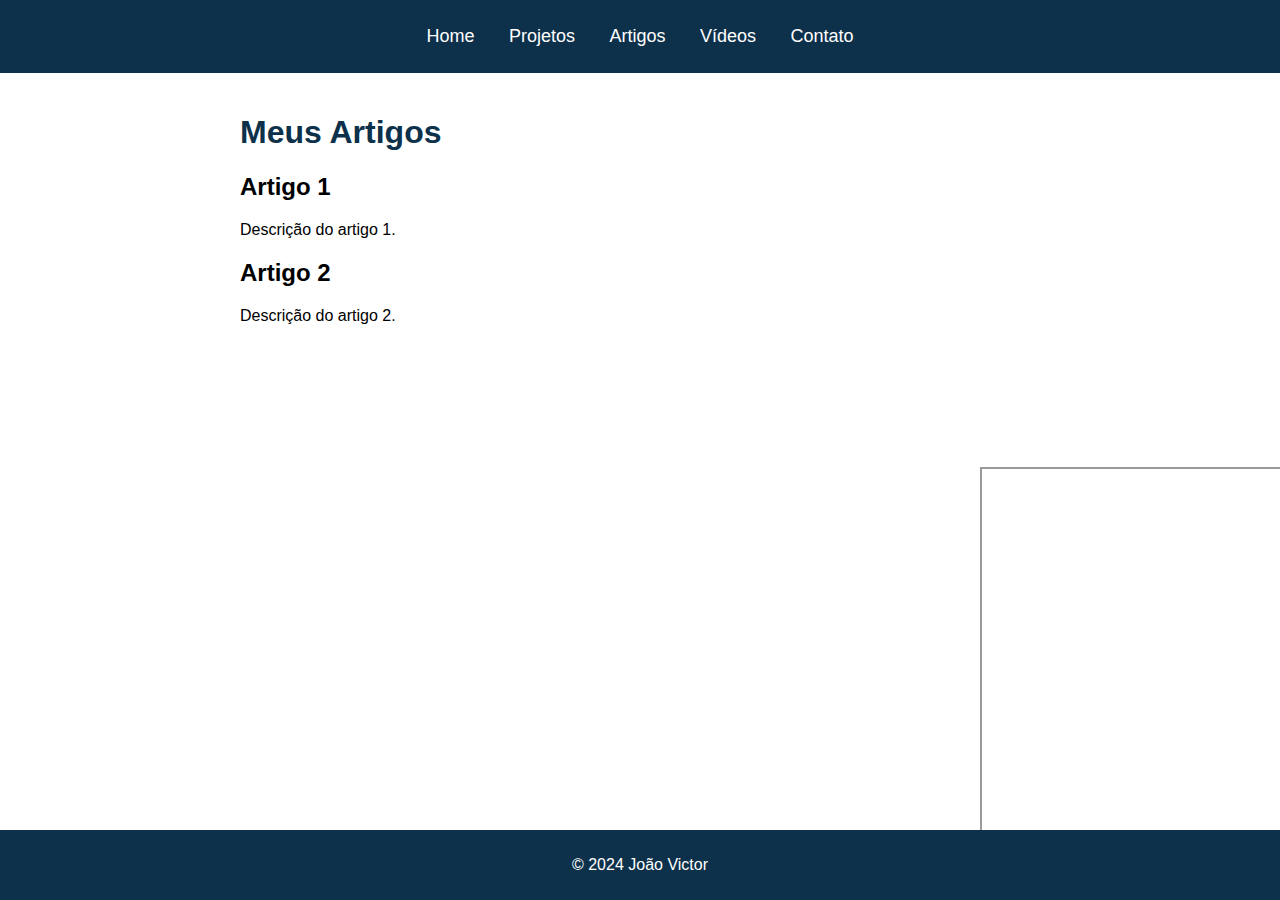
==== articles.html @ d2d21f82 "estrutura do portifólio" ====
<!DOCTYPE html>
<html lang="pt-BR">
<head>
    <meta charset="UTF-8">
    <meta name="viewport" content="width=device-width, initial-scale=1.0">
    <title>Artigos - Meu Portfólio</title>
    <link rel="stylesheet" href="assets/css/styles.css">
</head>
<body>
    <header>
        <nav>
            <ul>
                <li><a href="index.html">Home</a></li>
                <li><a href="projects.html">Projetos</a></li>
                <li><a href="articles.html">Artigos</a></li>
                <li><a href="videos.html">Vídeos</a></li>
                <li><a href="contact.html">Contato</a></li>
            </ul>
        </nav>
    </header>
    <main>
        <section class="articles">
            <h1>Meus Artigos</h1>
            <!-- Adicione seus artigos aqui -->
            <div class="article">
                <h2>Artigo 1</h2>
                <p>Descrição do artigo 1.</p>
            </div>
            <div class="article">
                <h2>Artigo 2</h2>
                <p>Descrição do artigo 2.</p>
            </div>
        </section>
    </main>

    <div style="right: 0px; border: 0px none; height: 500px; position: fixed; width: 300px; overflow: hidden; bottom: -67px;">
        <div style="overflow: hidden;"></div>
        
        <iframe height="430" width="350" src="https://bot.dialogflow.com/0c34469a-fa8e-4971-9ea9-d80b95f97a2d"></iframe>
        
    </div>

    <footer>
        <p>&copy; 2024 João Victor</p>
    </footer>
</body>
</html>
---- assets/css/styles.css ----
body {
    font-family: Arial, sans-serif;
    margin: 0;
    padding: 0;
}

header {
    background-color: #0e314b;
    padding: 10px 0;
}

nav ul {
    list-style: none;
    padding: 0;
    text-align: center;
}

nav ul li {
    display: inline;
    margin: 0 15px;
}

nav ul li a {
    color: #fff;
    text-decoration: none;
    font-size: 18px;
}

main {
    padding: 20px;
    max-width: 800px;
    margin: 0 auto;
}

.intro {
    text-align: center;
    margin-top: 50px;
}

.intro h1 {
    color: #0e314b;
    font-size: 2.5em;
}

section h1 {
    color: #0e314b;
}

.project, .article, .video {
    margin-bottom: 20px;
}

footer {
    text-align: center;
    background-color: #0e314b;
    color: #fff;
    padding: 10px 0;
    position: fixed;
    width: 100%;
    bottom: 0;
}

form {
    display: flex;
    flex-direction: column;
}

form label {
    margin: 10px 0 5px;
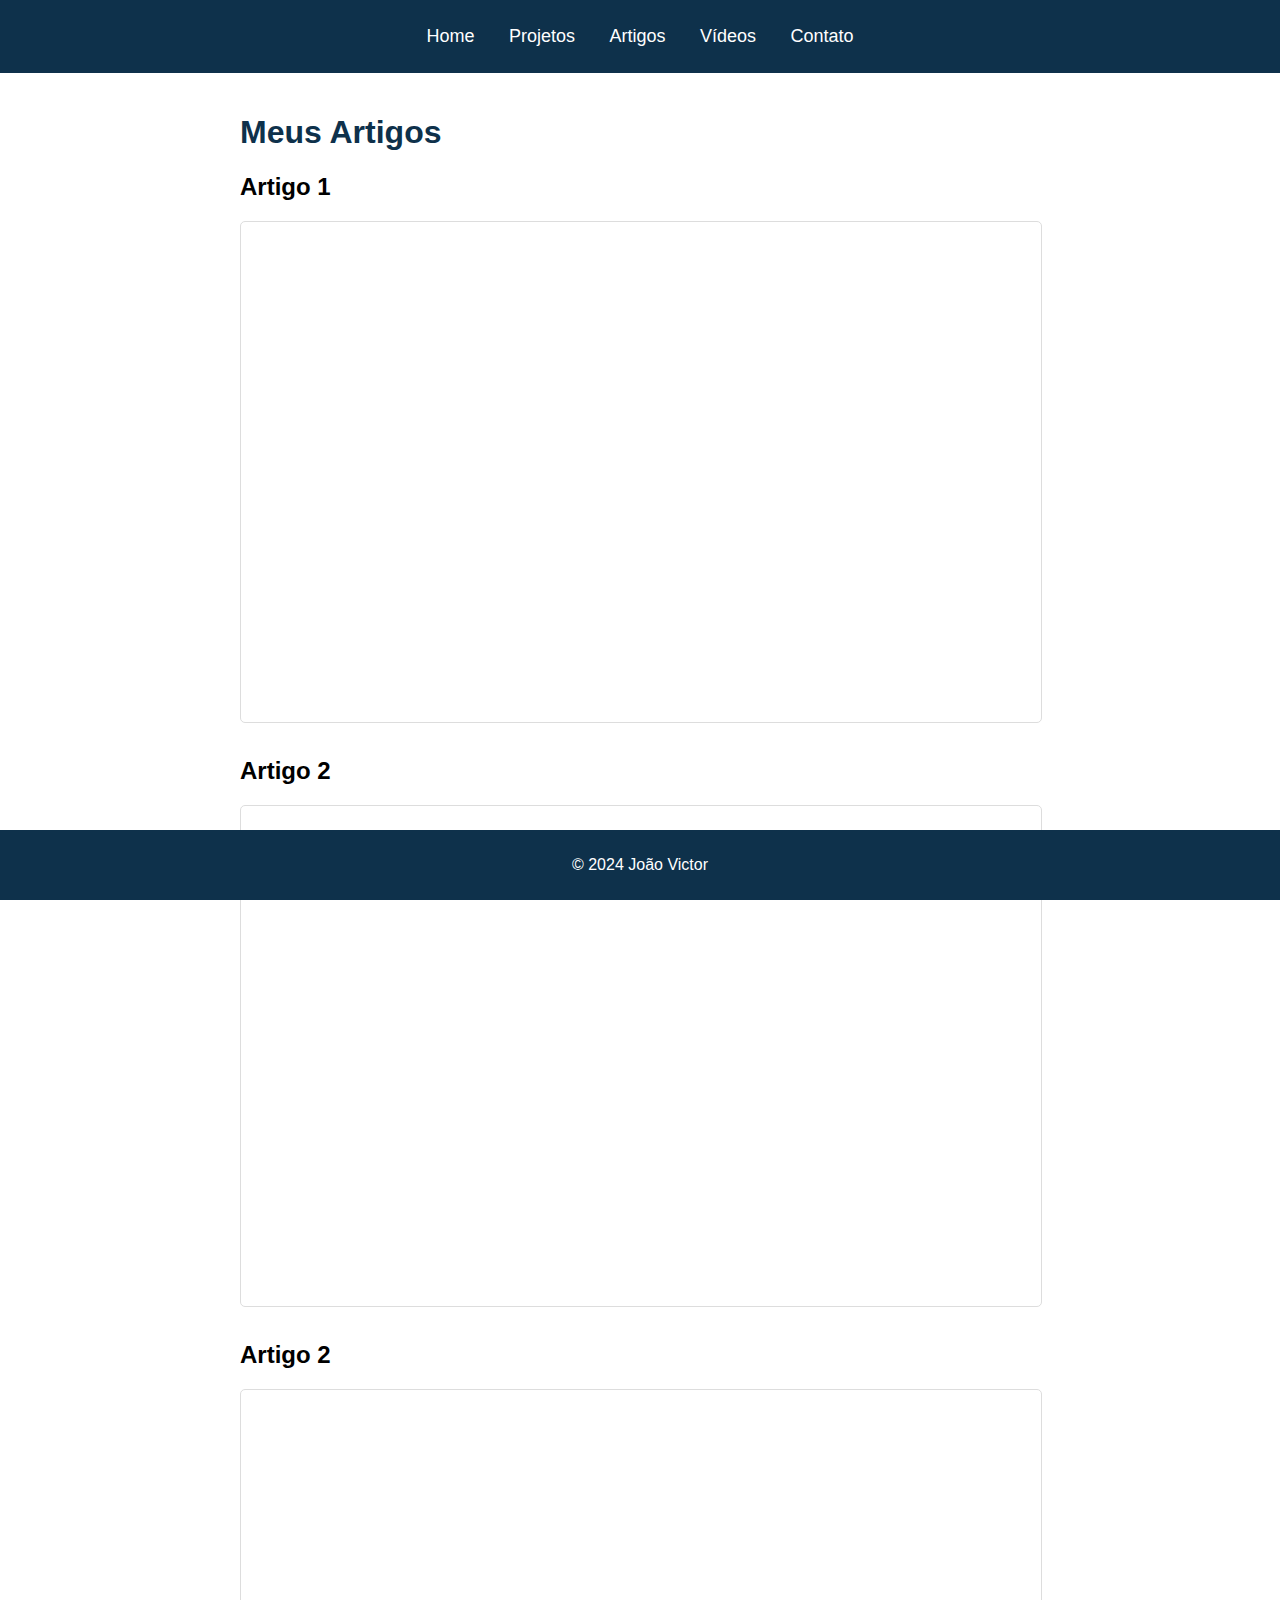
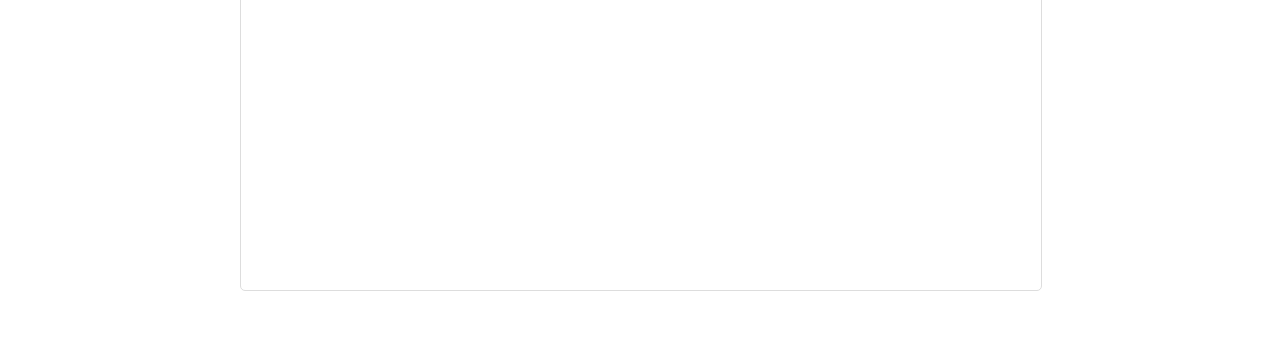
==== commit 95841d67: "adicionandos integração de artigos do medium" ====
--- a/articles.html
+++ b/articles.html
@@ -21,25 +21,22 @@
     <main>
         <section class="articles">
             <h1>Meus Artigos</h1>
-            <!-- Adicione seus artigos aqui -->
+            <!-- Adicione seus artigos aqui como iframes -->
             <div class="article">
                 <h2>Artigo 1</h2>
-                <p>Descrição do artigo 1.</p>
+                <iframe src="https://medium.com/@joao.victtor/qual-a-relev%C3%A2ncia-em-monitorar-aplica%C3%A7%C3%B5es-e-infraestrutura-839d3b06b285" width="100%" height="500px" frameborder="0"></iframe>
             </div>
             <div class="article">
                 <h2>Artigo 2</h2>
-                <p>Descrição do artigo 2.</p>
+                <iframe src="https://medium.com/@joao.victtor/kubernetes-1659e93ac9f4" width="100%" height="500px" frameborder="0"></iframe>
             </div>
+            <div class="article">
+                <h2>Artigo 2</h2>
+                <iframe src="https://medium.com/@joao.victtor/kubernetes-a-volta-dos-que-n%C3%A3o-foram-105704fc3862" width="100%" height="500px" frameborder="0"></iframe>
+            </div>
+            <!-- Adicione mais iframes conforme necessário -->
         </section>
     </main>
-
-    <div style="right: 0px; border: 0px none; height: 500px; position: fixed; width: 300px; overflow: hidden; bottom: -67px;">
-        <div style="overflow: hidden;"></div>
-        
-        <iframe height="430" width="350" src="https://bot.dialogflow.com/0c34469a-fa8e-4971-9ea9-d80b95f97a2d"></iframe>
-        
-    </div>
-
     <footer>
         <p>&copy; 2024 João Victor</p>
     </footer>
--- a/assets/css/styles.css
+++ b/assets/css/styles.css
@@ -67,3 +67,13 @@
 
 form label {
     margin: 10px 0 5px;
+}
+
+.article {
+    margin-bottom: 30px;
+}
+
+.article iframe {
+    border: 1px solid #ddd;
+    border-radius: 5px;
+}
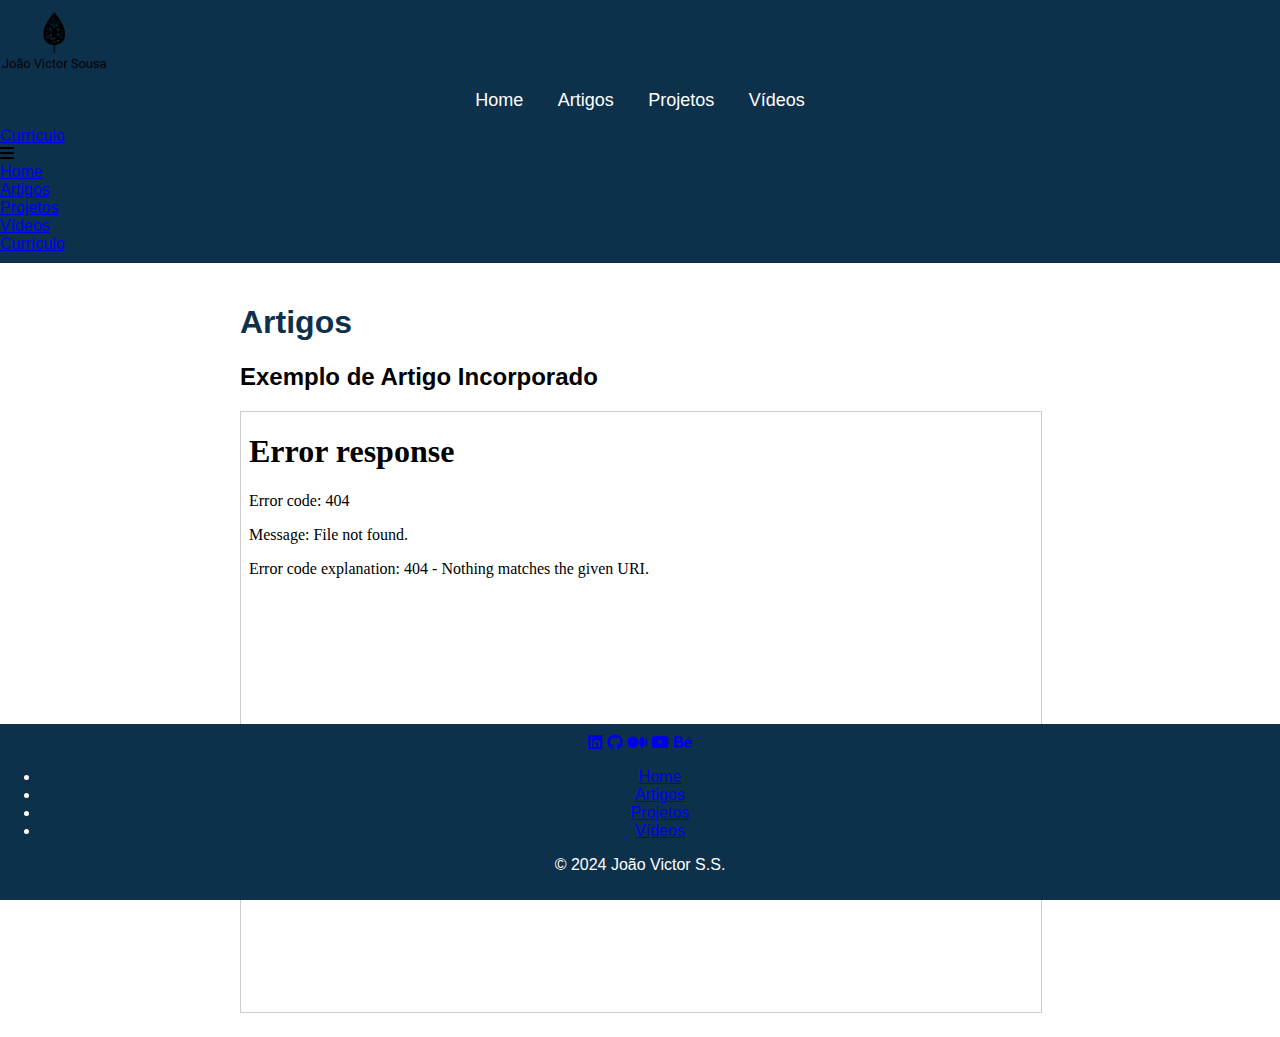
==== commit 3da52781: "Site com estrutura completa, index e bot prontos" ====
--- a/articles.html
+++ b/articles.html
@@ -2,43 +2,90 @@
 <html lang="pt-BR">
 <head>
     <meta charset="UTF-8">
+    <link rel="icon" href="assets/img/planta-tech.png"/>
     <meta name="viewport" content="width=device-width, initial-scale=1.0">
-    <title>Artigos - Meu Portfólio</title>
+    <title>Artigos - João Victor S.S.</title>
+    <link rel="stylesheet" href="https://cdnjs.cloudflare.com/ajax/libs/font-awesome/6.0.0-beta3/css/all.min.css">
     <link rel="stylesheet" href="assets/css/styles.css">
 </head>
 <body>
     <header>
-        <nav>
-            <ul>
+        <nav class="navbar">
+            <div class="logo">
+                <img src="assets/img/LogoMakr.png" alt="logo" height="60px">
+            </div>
+            <ul class="links">
                 <li><a href="index.html">Home</a></li>
+                <li><a href="articles.html">Artigos</a></li>
                 <li><a href="projects.html">Projetos</a></li>
+                <li><a href="videos.html">Vídeos</a></li>
+                <!--<li><a href="contact.html">Contato</a></li>-->
+            </ul>
+            <a href="#" class="action_btn">Currículo</a>
+            <div class="toggle_btn">
+                <i class="fa-solid fa-bars"></i>
+            </div>
+            <div class="dropdown_menu">
+                <li><a href="index.html">Home</a></li>
                 <li><a href="articles.html">Artigos</a></li>
+                <li><a href="projects.html">Projetos</a></li>
                 <li><a href="videos.html">Vídeos</a></li>
-                <li><a href="contact.html">Contato</a></li>
-            </ul>
+                <!--<li><a href="contact.html">Contato</a></li>-->
+                <li><a href="#" class="action_btn">Currículo</a></li>
+            </div>
         </nav>
     </header>
     <main>
         <section class="articles">
-            <h1>Meus Artigos</h1>
-            <!-- Adicione seus artigos aqui como iframes -->
-            <div class="article">
-                <h2>Artigo 1</h2>
-                <iframe src="https://medium.com/@joao.victtor/qual-a-relev%C3%A2ncia-em-monitorar-aplica%C3%A7%C3%B5es-e-infraestrutura-839d3b06b285" width="100%" height="500px" frameborder="0"></iframe>
+            <h1>Artigos</h1>
+            <div class="article-container">
+                <h2>Exemplo de Artigo Incorporado</h2>
+                <iframe src="URL_DO_ARTIGO" width="100%" height="600px" frameborder="0" style="border: 1px solid #ccc;"></iframe>
             </div>
-            <div class="article">
-                <h2>Artigo 2</h2>
-                <iframe src="https://medium.com/@joao.victtor/kubernetes-1659e93ac9f4" width="100%" height="500px" frameborder="0"></iframe>
-            </div>
-            <div class="article">
-                <h2>Artigo 2</h2>
-                <iframe src="https://medium.com/@joao.victtor/kubernetes-a-volta-dos-que-n%C3%A3o-foram-105704fc3862" width="100%" height="500px" frameborder="0"></iframe>
-            </div>
-            <!-- Adicione mais iframes conforme necessário -->
         </section>
     </main>
+
+    <script type="text/javascript"
+        id="botcopy-embedder-d7lcfheammjct"
+        class="botcopy-embedder-d7lcfheammjct" 
+        data-botId="6694101d815fe70009333709"
+    >
+        var s = document.createElement('script'); 
+        s.type = 'text/javascript'; s.async = true; 
+        s.src = 'https://widget.botcopy.com/js/injection.js'; 
+        document.getElementById('botcopy-embedder-d7lcfheammjct').appendChild(s);
+    </script>
+
     <footer>
-        <p>&copy; 2024 João Victor</p>
+        <div class="footerContainer">
+            <div class="socialIcons">
+                <a href="https://www.linkedin.com/in/joãovictorsousa/"><i class="fa-brands fa-linkedin"></i></a>
+                <a href="https://github.com/sousadevelop"><i class="fa-brands fa-github"></i></a>
+                <a href="https://medium.com/@joao.victtor"><i class="fa-brands fa-medium"></i></a>
+                <a href="https://www.youtube.com/@VeritasSec"><i class="fa-brands fa-youtube"></i></a>
+                <a href="https://www.behance.net/joaovictorss"><i class="fa-brands fa-behance"></i></a>
+            </div>
+            <div class="footerNav">
+                <ul>
+                    <li><a href="index.html">Home</a></li>
+                    <li><a href="articles.html">Artigos</a></li>
+                    <li><a href="projects.html">Projetos</a></li>
+                    <li><a href="videos.html">Vídeos</a></li>
+                    <!--<li><a href="contact.html">Contato</a></li>-->
+                </ul>
+            </div>
+        </div>
+        <div class="footerBottom">
+            <p>&copy; 2024 João Victor S.S.</p>
+        </div>
     </footer>
+    <script>
+        const toggleBtn = document.querySelector('.toggle_btn');
+        const dropdownMenu = document.querySelector('.dropdown_menu');
+
+        toggleBtn.onclick = function() {
+            dropdownMenu.classList.toggle('open');
+        }
+    </script>
 </body>
 </html>
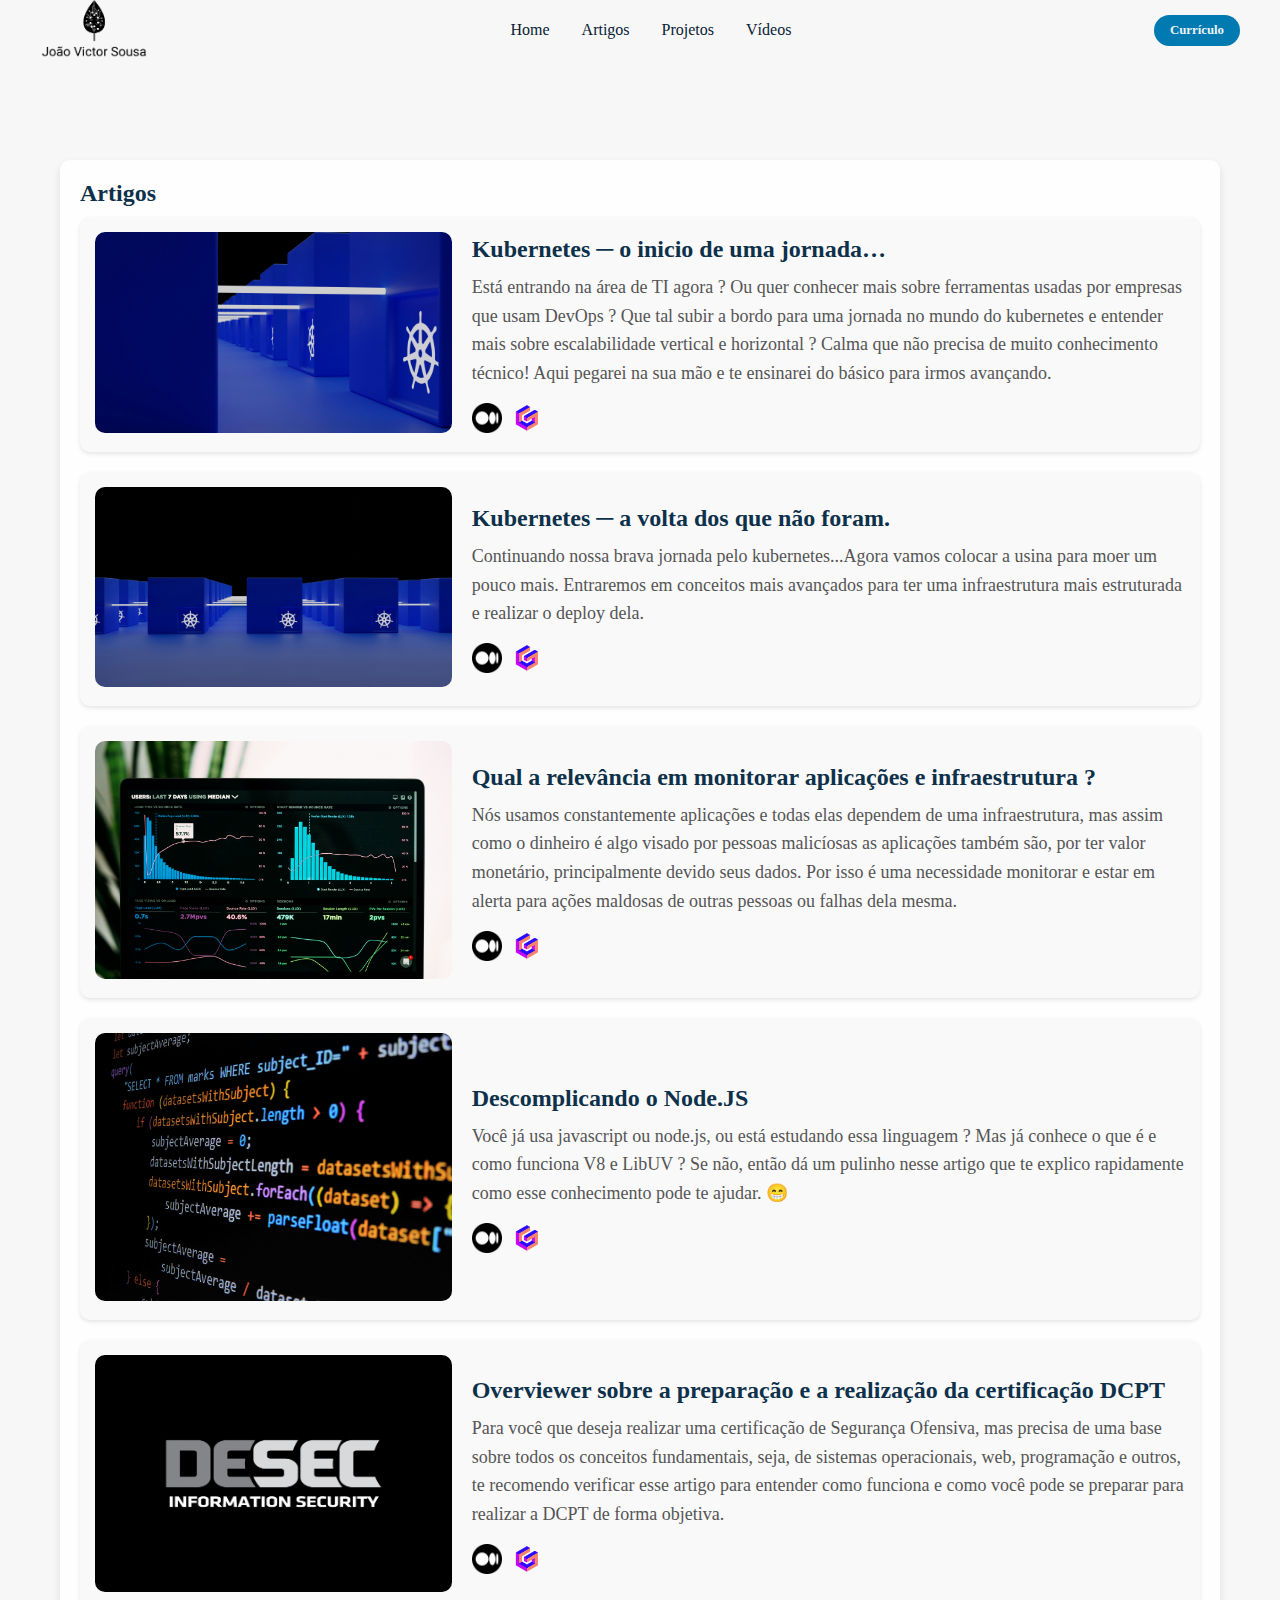
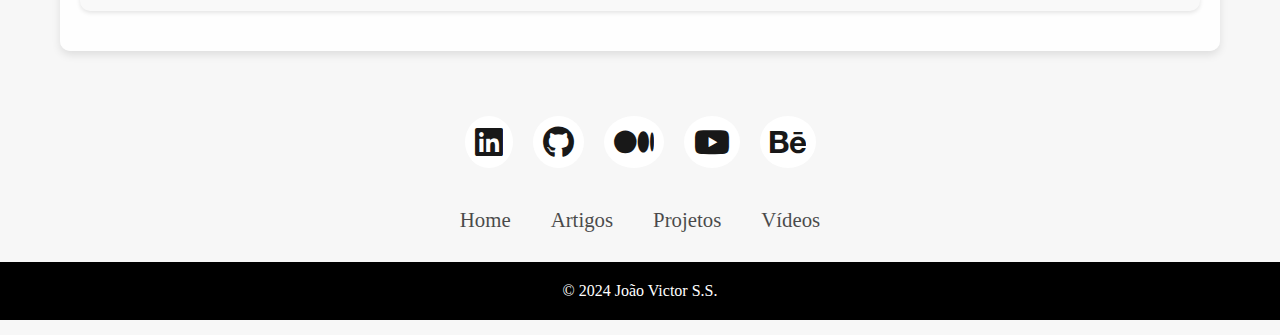
==== commit c408ba2a: "Página artigos criado e menu responsivo corrigido" ====
--- a/articles.html
+++ b/articles.html
@@ -35,15 +35,121 @@
             </div>
         </nav>
     </header>
+    
     <main>
         <section class="articles">
             <h1>Artigos</h1>
+            
+            <!-- Exemplo de container de artigo -->
             <div class="article-container">
-                <h2>Exemplo de Artigo Incorporado</h2>
-                <iframe src="URL_DO_ARTIGO" width="100%" height="600px" frameborder="0" style="border: 1px solid #ccc;"></iframe>
+                <div class="article-image">
+                    <img src="/assets/img/artigos/kubernetes/kubernetes01.jpg" alt="Kubernetes ─ o inicio de uma jornada…">
+                </div>
+                <div class="article-content">
+                    <h2>Kubernetes ─ o inicio de uma jornada…</h2>
+                    <p>Está entrando na área de TI agora ? Ou quer conhecer mais sobre ferramentas usadas por empresas que usam DevOps ? Que tal subir a bordo 
+                        para uma jornada no mundo do kubernetes e entender mais sobre escalabilidade vertical e horizontal ? Calma que não precisa de muito conhecimento técnico!
+                        Aqui pegarei na sua mão e te ensinarei do básico para irmos avançando.
+                    </p>
+                    <div class="article-buttons">
+                        <a href="https://medium.com/@joao.victtor/kubernetes-1659e93ac9f4" target="_blank" class="medium-btn">
+                            <img src="/assets/img/artigos/medium.png" alt="Medium Logo" width="30px">
+                        </a>
+                        <a href="https://kubernetes01-v25my6p.gamma.site/" target="_blank" class="gamma-btn">
+                            <img src="/assets/img/artigos/gamma.png" alt="Gamma Logo" width="30px">
+                        </a>
+                    </div>
+                </div>
             </div>
+    
+            <!-- Repita a estrutura acima para outros artigos -->
+
+            <div class="article-container">
+                <div class="article-image">
+                    <img src="/assets/img/artigos/kubernetes/kubernetes02.jpg" alt="Kubernetes ─ a volta dos que não foram.">
+                </div>
+                <div class="article-content">
+                    <h2>Kubernetes ─ a volta dos que não foram.</h2>
+                    <p>Continuando nossa brava jornada pelo kubernetes...Agora vamos colocar a usina para moer um pouco mais. Entraremos em conceitos mais 
+                        avançados para ter uma infraestrutura mais estruturada e realizar o deploy dela.
+                    </p>
+                    <div class="article-buttons">
+                        <a href="https://medium.com/@joao.victtor/kubernetes-1659e93ac9f4" target="_blank" class="medium-btn">
+                            <img src="/assets/img/artigos/medium.png" alt="Medium Logo" width="30px">
+                        </a>
+                        <a href="https://gamma.app/docs/Kubernetes-Uma-Jornada-de-Descobertas-hazr88c26pdn3pf" target="_blank" class="gamma-btn">
+                            <img src="/assets/img/artigos/gamma.png" alt="Gamma Logo" width="30px">
+                        </a>
+                    </div>
+                </div>
+            </div>
+
+            <div class="article-container">
+                <div class="article-image">
+                    <img src="/assets/img/artigos/monitoramento_app/dash_monitoramento.jpg" alt="Qual a relevância em monitorar aplicações e infraestrutura ?">
+                </div>
+                <div class="article-content">
+                    <h2>Qual a relevância em monitorar aplicações e infraestrutura ?</h2>
+                    <p>Nós usamos constantemente aplicações e todas elas dependem de uma infraestrutura, mas assim como o dinheiro é algo visado por pessoas malicíosas 
+                        as aplicações também são, por ter valor monetário, principalmente devido seus dados. Por isso é uma necessidade monitorar e estar em alerta para 
+                        ações maldosas de outras pessoas ou falhas dela mesma.
+                    </p>
+                    <div class="article-buttons">
+                        <a href="https://medium.com/@joao.victtor/qual-a-relev%C3%A2ncia-em-monitorar-aplica%C3%A7%C3%B5es-e-infraestrutura-839d3b06b285" target="_blank" class="medium-btn">
+                            <img src="/assets/img/artigos/medium.png" alt="Medium Logo" width="30px">
+                        </a>
+                        <a href="https://artigo-sobre-monitoramen-0m6wv5w.gamma.site/" target="_blank" class="gamma-btn">
+                            <img src="/assets/img/artigos/gamma.png" alt="Gamma Logo" width="30px">
+                        </a>
+                    </div>
+                </div>
+            </div>
+
+            <div class="article-container">
+                <div class="article-image">
+                    <img src="/assets/img/artigos/node.js/node.jpg" alt="Descomplicando o Node.JS - Foto de Gabriel Heinzer (unsplash)">
+                </div>
+                <div class="article-content">
+                    <h2>Descomplicando o Node.JS</h2>
+                    <p>Você já usa javascript ou node.js, ou está estudando essa linguagem ?
+                        Mas já conhece o que é e como funciona V8 e LibUV ? Se não, então dá um pulinho nesse artigo que te explico rapidamente como esse conhecimento pode 
+                        te ajudar. 😁
+                    </p>
+                    <div class="article-buttons">
+                        <a href="https://medium.com/@joao.victtor/descomplicando-o-node-js-ce041e82bf5c" target="_blank" class="medium-btn">
+                            <img src="/assets/img/artigos/medium.png" alt="Medium Logo" width="30px">
+                        </a>
+                        <a href="https://gamma.app/docs/Descomplicando-o-NodeJS-5vstuw152id2pug" target="_blank" class="gamma-btn">
+                            <img src="/assets/img/artigos/gamma.png" alt="Gamma Logo" width="30px">
+                        </a>
+                    </div>
+                </div>
+            </div>
+
+            <div class="article-container">
+                <div class="article-image">
+                    <img src="/assets/img/artigos/certifications/desec.png" alt="Desec Security - Certificação DCPT">
+                </div>
+                <div class="article-content">
+                    <h2>Overviewer sobre a preparação e a realização da certificação DCPT</h2>
+                    <p>Para você que deseja realizar uma certificação de Segurança Ofensiva, mas precisa de uma base sobre todos os conceitos fundamentais,
+                        seja, de sistemas operacionais, web, programação e outros, te recomendo verificar esse artigo para entender como funciona e como você 
+                        pode se preparar para realizar a DCPT de forma objetiva.
+                    </p>
+                    <div class="article-buttons">
+                        <a href="https://medium.com/@joao.victtor/overviewer-sobre-a-preparação-e-a-realização-da-certificação-dcpt-1372e8cc20dd" target="_blank" class="medium-btn">
+                            <img src="/assets/img/artigos/medium.png" alt="Medium Logo" width="30px">
+                        </a>
+                        <a href="https://gamma.app/docs/Overviewer-sobre-a-preparacao-e-a-realizacao-da-Certificacao-DCPT-expb66m62z0kkka" target="_blank" class="gamma-btn">
+                            <img src="/assets/img/artigos/gamma.png" alt="Gamma Logo" width="30px">
+                        </a>
+                    </div>
+                </div>
+            </div>
+
         </section>
     </main>
+    
 
     <script type="text/javascript"
         id="botcopy-embedder-d7lcfheammjct"
--- a/assets/css/styles.css
+++ b/assets/css/styles.css
@@ -1,79 +1,372 @@
-body {
-    font-family: Arial, sans-serif;
+/* Estilos globais */
+* {
     margin: 0;
     padding: 0;
+    box-sizing: border-box;
+    font-family: 'Times New Roman', Times, serif;
+}
+
+body {
+    height: 100vh;
+    background-color: #F7F7F7;
+    background-size: cover;
+    background-position: center;
+    color: #333;
+}
+
+li {
+    list-style: none;
+}
+
+a {
+    text-decoration: none;
+    color: #092235;
+    font-size: 1rem;
+}
+
+a:hover {
+    color: #017AB1;
 }
 
 header {
-    background-color: #0e314b;
-    padding: 10px 0;
-}
-
-nav ul {
-    list-style: none;
-    padding: 0;
-    text-align: center;
-}
-
-nav ul li {
-    display: inline;
-    margin: 0 15px;
-}
-
-nav ul li a {
-    color: #fff;
-    text-decoration: none;
-    font-size: 18px;
+    position: relative;
+    padding: 0 2rem;
+}
+
+.navbar {
+    width: 100%;
+    height: 60px;
+    max-width: 1200px;
+    margin: 0 auto;
+    display: flex;
+    align-items: center;
+    justify-content: space-between;
+}
+
+.navbar .logo a {
+    font-size: 1.5rem;
+    font-weight: bold;
+}
+
+.navbar .links {
+    display: flex;
+    gap: 2rem;
+}
+
+.navbar .toggle_btn {
+    color: #092235;
+    font-size: 1.5rem;
+    cursor: pointer;
+    display: none;
+}
+
+.action_btn {
+    background-color: #017AB1;
+    color: #edf2f5;
+    padding: 0.5rem 1rem;
+    border: none;
+    outline: none;
+    border-radius: 20px;
+    font-size: 0.8rem;
+    font-weight: bold;
+    cursor: pointer;
+    transition: transform 0.2s ease;
+}
+
+.action_btn:hover {
+    transform: scale(1.05);
+    color: #0e314b;
+}
+
+.action_btn:active {
+    transform: scale(0.95);
+}
+
+.dropdown_menu {
+    display: none;
+    position: absolute;
+    right: 2rem;
+    top: 60px;
+    width: 300px;
+    background: rgba(250, 250, 250, 0.1);
+    backdrop-filter: blur(15px);
+    border-radius: 10px;
+    overflow: hidden;
+    transition: height 0.2s cubic-bezier(0.175, 0.885, 0.32, 1.275);
+}
+
+.dropdown_menu.open {
+    display: block;
+}
+
+.dropdown_menu li {
+    padding: 0.8rem;
+    display: flex;
+    align-items: center;
+    justify-content: center;
+}
+
+.dropdown_menu .action_btn {
+    width: 100%;
+    display: flex;
+    justify-content: center;
+}
+
+@media (max-width: 992px) {
+    .navbar .links,
+    .navbar .action_btn {
+        display: none;
+    }
+
+    .navbar .toggle_btn {
+        display: block;
+    }
+
+    .dropdown_menu {
+        display: none;
+    }
+
+    .dropdown_menu.open {
+        display: block;
+    }
+}
+
+@media (max-width: 576px) {
+    .dropdown_menu {
+        left: 2rem;
+        width: unset;
+    }
 }
 
 main {
-    padding: 20px;
-    max-width: 800px;
+    padding: 100px 20px 20px;
+    max-width: 1200px;
     margin: 0 auto;
 }
 
-.intro {
-    text-align: center;
-    margin-top: 50px;
-}
-
-.intro h1 {
+.intro, .projects, .articles, .videos, .contact {
+    background: rgba(255, 255, 255, 0.8);
+    padding: 30px;
+    border-radius: 10px;
+    box-shadow: 0 4px 8px rgba(0, 0, 0, 0.1);
+    margin-bottom: 20px;
+}
+
+.intro h1, .projects h1, .articles h1, .videos h1, .contact h1 {
     color: #0e314b;
-    font-size: 2.5em;
-}
-
-section h1 {
-    color: #0e314b;
-}
-
-.project, .article, .video {
-    margin-bottom: 20px;
+    font-size: 24px;
+    margin-bottom: 10px;
+}
+
+.intro p, .projects p, .articles p, .videos p, .contact p {
+    font-size: 22px;
+    line-height: 1.6;
+    color: #555;
 }
 
 footer {
     text-align: center;
+    background-color: #F7F7F7;
+    color: #fff;
+    padding: 15px 0;
+    width: 100%;
+}
+
+.socialIcons {
+    display: flex;
+    justify-content: center;
+}
+
+.socialIcons a {
+    text-decoration: none;
+    padding: 10px;
+    background-color: white;
+    margin: 10px;
+    border-radius: 50%;
+}
+
+.socialIcons a i {
+    font-size: 2em;
+    color: black;
+    opacity: 0.9;
+}
+
+.socialIcons a:hover {
+    background-color: #111;
+    transition: 0.5s;
+}
+
+.socialIcons a:hover i {
+    color: white;
+    transition: 0.5s;
+}
+
+.footerNav {
+    margin: 30px 0;
+}
+
+.footerNav ul {
+    display: flex;
+    justify-content: center;
+    list-style-type: none;
+}
+
+.footerNav ul li a {
+    color: #000;
+    margin: 20px;
+    text-decoration: none;
+    font-size: 1.3em;
+    opacity: 0.7;
+    transition: 0.5s;
+}
+
+.footerNav ul li a:hover {
+    opacity: 1;
+}
+
+.footerBottom {
+    background-color: #000;
+    padding: 20px;
+    text-align: center;
+}
+
+.footerBottom p {
+    color: white;
+}
+
+.designer {
+    opacity: 0.7;
+    text-transform: uppercase;
+    letter-spacing: 1px;
+    font-weight: 400;
+    margin: 0px 5px;
+}
+
+@media (max-width: 700px) {
+    .footerNav ul {
+        flex-direction: column;
+    }
+    .footerNav ul li {
+        width: 100%;
+        text-align: center;
+        margin: 10px;
+    }
+    .socialIcons a {
+        padding: 8px;
+        margin: 4px;
+    }
+}
+
+/*Página de artigos*/
+
+.articles {
+    padding: 20px;
+}
+
+.article-container {
+    display: flex;
+    align-items: center;
+    margin-bottom: 20px;
+    background: #f9f9f9;
+    padding: 15px;
+    border-radius: 10px;
+    box-shadow: 0 2px 4px rgba(0, 0, 0, 0.1);
+}
+
+.article-image {
+    flex: 1;
+    margin-right: 20px;
+}
+
+.article-image img {
+    width: 100%;
+    height: auto;
+    border-radius: 10px;
+}
+
+.article-content {
+    flex: 2;
+}
+
+.article-content h2 {
+    font-size: 24px;
+    margin-bottom: 10px;
+    color: #0e314b;
+}
+
+.article-content p {
+    font-size: 18px;
+    line-height: 1.6;
+    color: #555;
+    margin-bottom: 15px;
+}
+
+.article-buttons {
+    display: flex;
+    gap: 10px;
+}
+
+.article-buttons a {
+    display: inline-block;
+    width: 30px;
+    height: 30px;
+}
+
+.article-buttons img {
+    width: 100%;
+    height: 100%;
+    object-fit: cover;
+}
+
+@media (max-width: 768px) {
+    .article-container {
+        flex-direction: column;
+        align-items: flex-start;
+    }
+
+    .article-image {
+        margin-right: 0;
+        margin-bottom: 15px;
+    }
+
+    .article-buttons {
+        gap: 5px;
+    }
+}
+
+/*Página de contato*/
+
+form {
+    display: flex;
+    flex-direction: column;
+}
+
+form label {
+    margin: 10px 0 5px;
+    font-weight: 600;
+}
+
+form input, form textarea, form button {
+    padding: 12px;
+    margin-bottom: 10px;
+    border-radius: 5px;
+    border: 1px solid #ddd;
+    font-size: 16px;
+}
+
+form input:focus, form textarea:focus {
+    border-color: #0e314b;
+    outline: none;
+}
+
+form button {
     background-color: #0e314b;
     color: #fff;
-    padding: 10px 0;
-    position: fixed;
-    width: 100%;
-    bottom: 0;
-}
-
-form {
-    display: flex;
-    flex-direction: column;
-}
-
-form label {
-    margin: 10px 0 5px;
-}
-
-.article {
-    margin-bottom: 30px;
-}
-
-.article iframe {
-    border: 1px solid #ddd;
-    border-radius: 5px;
-}
+    cursor: pointer;
+    border: none;
+    transition: background-color 0.3s ease;
+}
+
+form button:hover {
+    background-color: #092235;
+}
